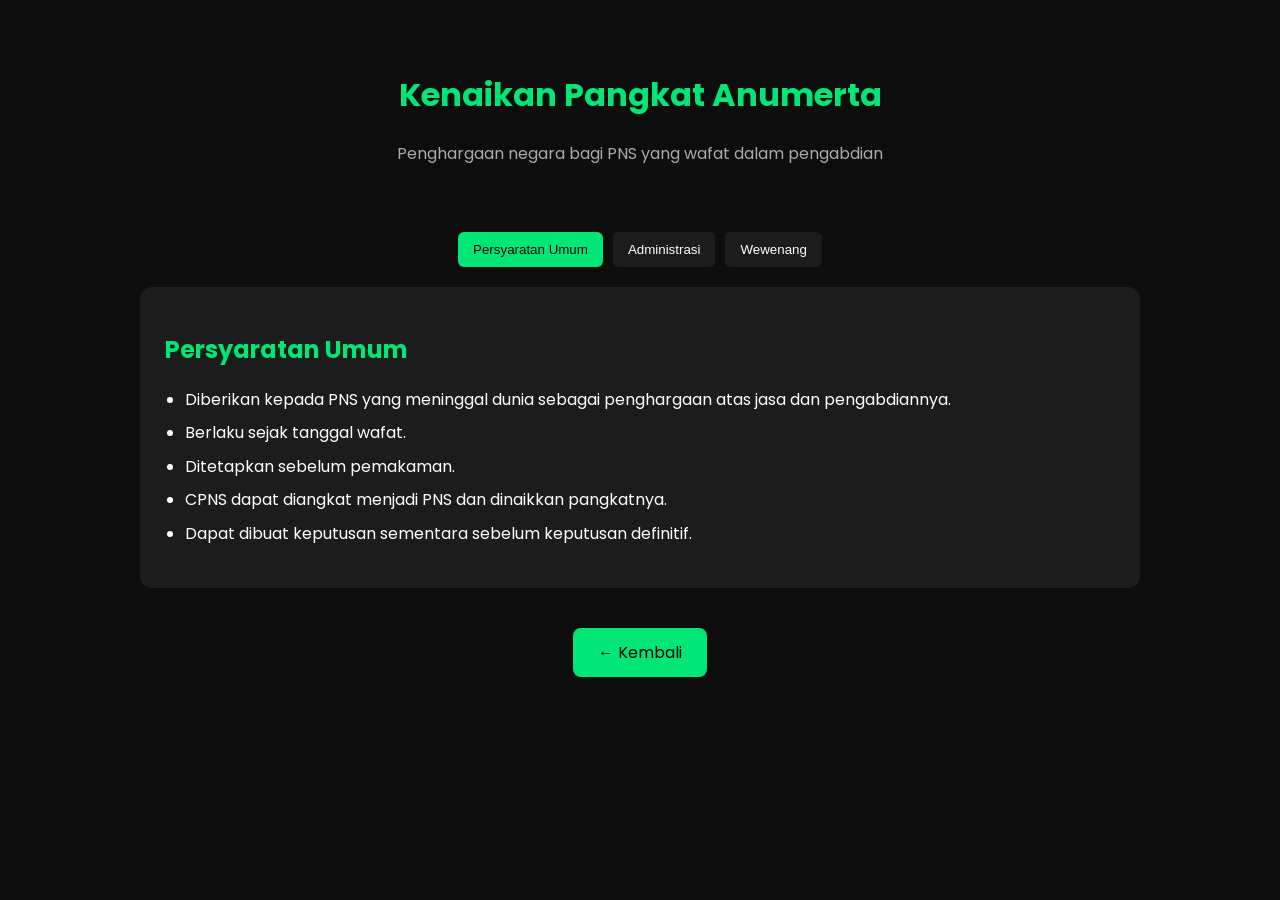
==== anumerta.html @ 1a962ea1 "add add" ====
<!DOCTYPE html>
<html lang="id">
<head>
<meta charset="UTF-8">
<meta name="viewport" content="width=device-width, initial-scale=1.0">

<title>Kenaikan Pangkat Anumerta</title>

<link href="https://fonts.googleapis.com/css2?family=Poppins:wght@300;400;600&display=swap" rel="stylesheet">

<style>

/* ================= GLOBAL ================= */
body {
  margin: 0;
  font-family: 'Poppins', sans-serif;
  background: #0d0d0d;
  color: #fff;
}

.container {
  width: 90%;
  max-width: 1000px;
  margin: auto;
}

/* ================= HEADER ================= */
.header {
  text-align: center;
  padding: 50px 20px;
}

.header h1 {
  color: #00e676;
}

.header p {
  color: #aaa;
}

/* ================= TAB ================= */
.tab-menu {
  display: flex;
  justify-content: center;
  gap: 10px;
  margin-bottom: 20px;
}

.tab-menu button {
  padding: 10px 15px;
  border: none;
  background: #1c1c1c;
  color: white;
  border-radius: 6px;
  cursor: pointer;
  transition: 0.3s;
}

.tab-menu button.active,
.tab-menu button:hover {
  background: #00e676;
  color: black;
}

/* ================= CARD ================= */
.card {
  display: none;
  background: #1c1c1c;
  padding: 25px;
  border-radius: 12px;
}

.card.active {
  display: block;
}

.card h2 {
  color: #00e676;
}

ul {
  padding-left: 20px;
}

li {
  margin-bottom: 8px;
  line-height: 1.6;
}

/* ================= BUTTON ================= */
.back {
  display: block;
  margin: 40px auto;
  padding: 12px 25px;
  background: #00e676;
  color: black;
  text-decoration: none;
  border-radius: 8px;
  width: fit-content;
}

</style>
</head>

<body>

<div class="container">

<!-- HEADER -->
<div class="header">
  <h1>Kenaikan Pangkat Anumerta</h1>
  <p>Penghargaan negara bagi PNS yang wafat dalam pengabdian</p>
</div>

<!-- MENU -->
<div class="tab-menu">
  <button class="tab-btn active" onclick="showTab(0)">Persyaratan Umum</button>
  <button class="tab-btn" onclick="showTab(1)">Administrasi</button>
  <button class="tab-btn" onclick="showTab(2)">Wewenang</button>
</div>

<!-- ================= UMUM ================= -->
<div class="card active">
<h2>Persyaratan Umum</h2>
<ul>
<li>Diberikan kepada PNS yang meninggal dunia sebagai penghargaan atas jasa dan pengabdiannya.</li>
<li>Berlaku sejak tanggal wafat.</li>
<li>Ditetapkan sebelum pemakaman.</li>
<li>CPNS dapat diangkat menjadi PNS dan dinaikkan pangkatnya.</li>
<li>Dapat dibuat keputusan sementara sebelum keputusan definitif.</li>
</ul>
</div>

<!-- ================= ADMIN ================= -->
<div class="card">
<h2>Persyaratan Administrasi</h2>
<ul>
<li>Surat usul dari Kotama/Balakpus.</li>
<li>Fotokopi Karpeg.</li>
<li>Fotokopi SK Pangkat terakhir.</li>
<li>Fotokopi SK/Sprin jabatan.</li>
<li>Fotokopi surat penugasan / SK CPNS/PNS.</li>
<li>Fotokopi visum dari dokter.</li>
<li>Fotokopi berita acara dari kepolisian.</li>
<li>Laporan kejadian dari satuan (minimal eselon III).</li>
</ul>
</div>

<!-- ================= WEWENANG ================= -->
<div class="card">
<h2>Wewenang</h2>
<ul>
<li>Kewenangan Panglima TNI.</li>
<li>Didelegasikan kepada Kasad.</li>
<li>Diproses oleh Dirjenad.</li>
<li>Dengan persetujuan teknis BKN.</li>
<li>Dapat diawali dengan keputusan sementara.</li>
</ul>
</div>

<!-- BUTTON -->
<a href="index.html" class="back">← Kembali</a>

</div>

<script>
function showTab(index) {
  const cards = document.querySelectorAll(".card");
  const buttons = document.querySelectorAll(".tab-btn");

  cards.forEach((card, i) => {
    card.classList.toggle("active", i === index);
  });

  buttons.forEach((btn, i) => {
    btn.classList.toggle("active", i === index);
  });
}
</script>

</body>
</html>
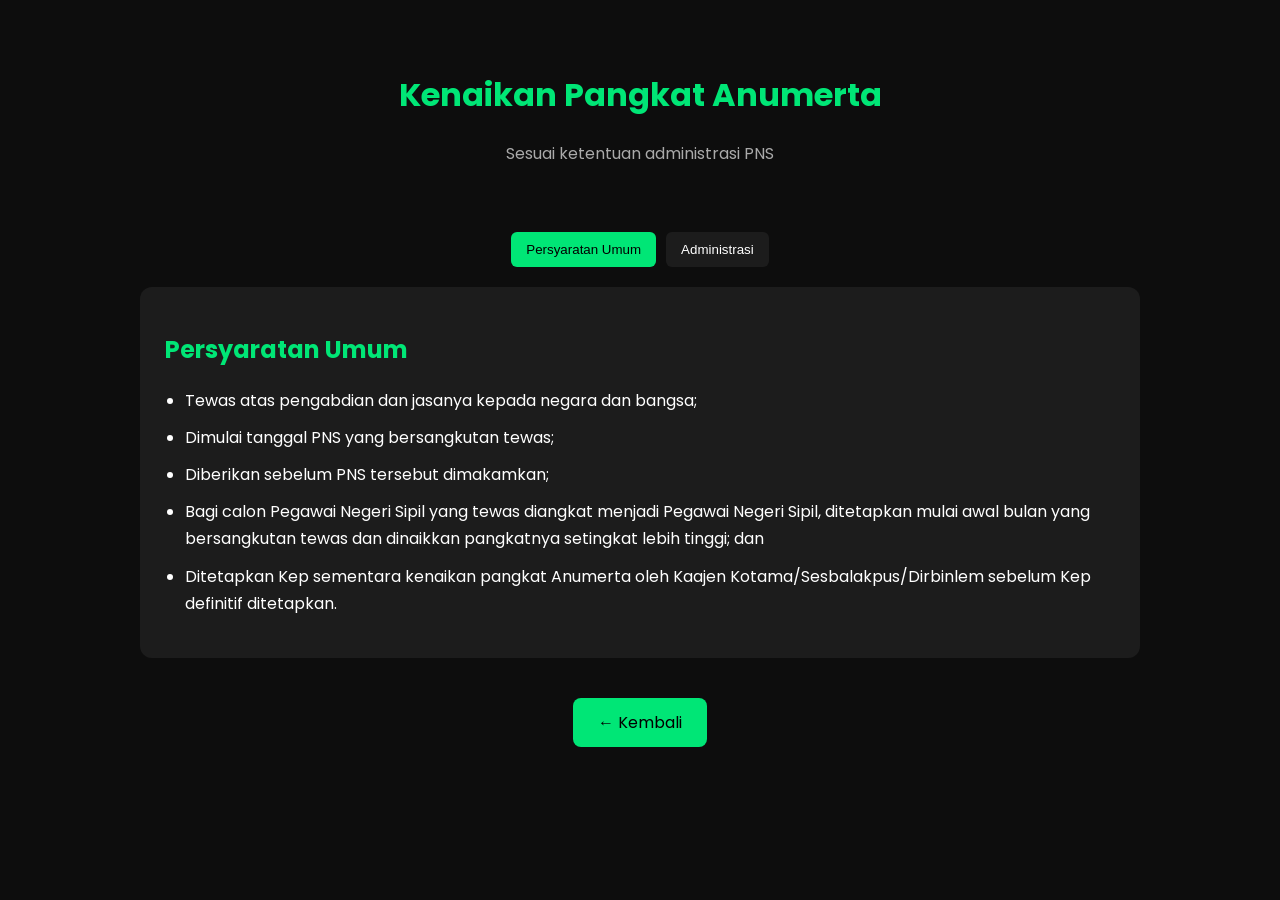
==== commit 433ea0bb: "add add" ====
--- a/anumerta.html
+++ b/anumerta.html
@@ -9,8 +9,6 @@
 <link href="https://fonts.googleapis.com/css2?family=Poppins:wght@300;400;600&display=swap" rel="stylesheet">
 
 <style>
-
-/* ================= GLOBAL ================= */
 body {
   margin: 0;
   font-family: 'Poppins', sans-serif;
@@ -24,7 +22,6 @@
   margin: auto;
 }
 
-/* ================= HEADER ================= */
 .header {
   text-align: center;
   padding: 50px 20px;
@@ -38,12 +35,12 @@
   color: #aaa;
 }
 
-/* ================= TAB ================= */
 .tab-menu {
   display: flex;
   justify-content: center;
   gap: 10px;
   margin-bottom: 20px;
+  flex-wrap: wrap;
 }
 
 .tab-menu button {
@@ -53,7 +50,6 @@
   color: white;
   border-radius: 6px;
   cursor: pointer;
-  transition: 0.3s;
 }
 
 .tab-menu button.active,
@@ -62,7 +58,6 @@
   color: black;
 }
 
-/* ================= CARD ================= */
 .card {
   display: none;
   background: #1c1c1c;
@@ -83,11 +78,10 @@
 }
 
 li {
-  margin-bottom: 8px;
-  line-height: 1.6;
+  margin-bottom: 10px;
+  line-height: 1.7;
 }
 
-/* ================= BUTTON ================= */
 .back {
   display: block;
   margin: 40px auto;
@@ -98,7 +92,6 @@
   border-radius: 8px;
   width: fit-content;
 }
-
 </style>
 </head>
 
@@ -106,28 +99,29 @@
 
 <div class="container">
 
-<!-- HEADER -->
 <div class="header">
   <h1>Kenaikan Pangkat Anumerta</h1>
-  <p>Penghargaan negara bagi PNS yang wafat dalam pengabdian</p>
+  <p>Sesuai ketentuan administrasi PNS</p>
 </div>
 
-<!-- MENU -->
 <div class="tab-menu">
   <button class="tab-btn active" onclick="showTab(0)">Persyaratan Umum</button>
   <button class="tab-btn" onclick="showTab(1)">Administrasi</button>
-  <button class="tab-btn" onclick="showTab(2)">Wewenang</button>
 </div>
 
 <!-- ================= UMUM ================= -->
 <div class="card active">
 <h2>Persyaratan Umum</h2>
 <ul>
-<li>Diberikan kepada PNS yang meninggal dunia sebagai penghargaan atas jasa dan pengabdiannya.</li>
-<li>Berlaku sejak tanggal wafat.</li>
-<li>Ditetapkan sebelum pemakaman.</li>
-<li>CPNS dapat diangkat menjadi PNS dan dinaikkan pangkatnya.</li>
-<li>Dapat dibuat keputusan sementara sebelum keputusan definitif.</li>
+<li>Tewas atas pengabdian dan jasanya kepada negara dan bangsa;</li>
+
+<li>Dimulai tanggal PNS yang bersangkutan tewas;</li>
+
+<li>Diberikan sebelum PNS tersebut dimakamkan;</li>
+
+<li>Bagi calon Pegawai Negeri Sipil yang tewas diangkat menjadi Pegawai Negeri Sipil, ditetapkan mulai awal bulan yang bersangkutan tewas dan dinaikkan pangkatnya setingkat lebih tinggi; dan</li>
+
+<li>Ditetapkan Kep sementara kenaikan pangkat Anumerta oleh Kaajen Kotama/Sesbalakpus/Dirbinlem sebelum Kep definitif ditetapkan.</li>
 </ul>
 </div>
 
@@ -135,30 +129,28 @@
 <div class="card">
 <h2>Persyaratan Administrasi</h2>
 <ul>
-<li>Surat usul dari Kotama/Balakpus.</li>
-<li>Fotokopi Karpeg.</li>
-<li>Fotokopi SK Pangkat terakhir.</li>
-<li>Fotokopi SK/Sprin jabatan.</li>
-<li>Fotokopi surat penugasan / SK CPNS/PNS.</li>
-<li>Fotokopi visum dari dokter.</li>
-<li>Fotokopi berita acara dari kepolisian.</li>
-<li>Laporan kejadian dari satuan (minimal eselon III).</li>
+<li>Surat usul dari Kotama/Balakpus;</li>
+
+<li>Fotokopi Karpeg;</li>
+
+<li>Fotokopi Kep KP terakhir;</li>
+
+<li>Fotokopi Kep/Sprin jabatan;</li>
+
+<li>Fotokopi Sprin penugasan atau Kep Capeg/PNS tewas;</li>
+
+<li>Fotokopi visum et repertum dari dokter;</li>
+
+<li>Fotokopi berita acara kejadian dari kepolisian;</li>
+
+<li>Fotokopi laporan kejadian dari kesatuan oleh pejabat minimal eselon III/golongan jabatan VI;</li>
+
+<li>Surat keterangan kematian dari pejabat yang berwenang; dan</li>
+
+<li>Fotokopi Kep sementara KP Anumerta minimal dari Dan/Ka Satminkal.</li>
 </ul>
 </div>
 
-<!-- ================= WEWENANG ================= -->
-<div class="card">
-<h2>Wewenang</h2>
-<ul>
-<li>Kewenangan Panglima TNI.</li>
-<li>Didelegasikan kepada Kasad.</li>
-<li>Diproses oleh Dirjenad.</li>
-<li>Dengan persetujuan teknis BKN.</li>
-<li>Dapat diawali dengan keputusan sementara.</li>
-</ul>
-</div>
-
-<!-- BUTTON -->
 <a href="index.html" class="back">← Kembali</a>
 
 </div>
